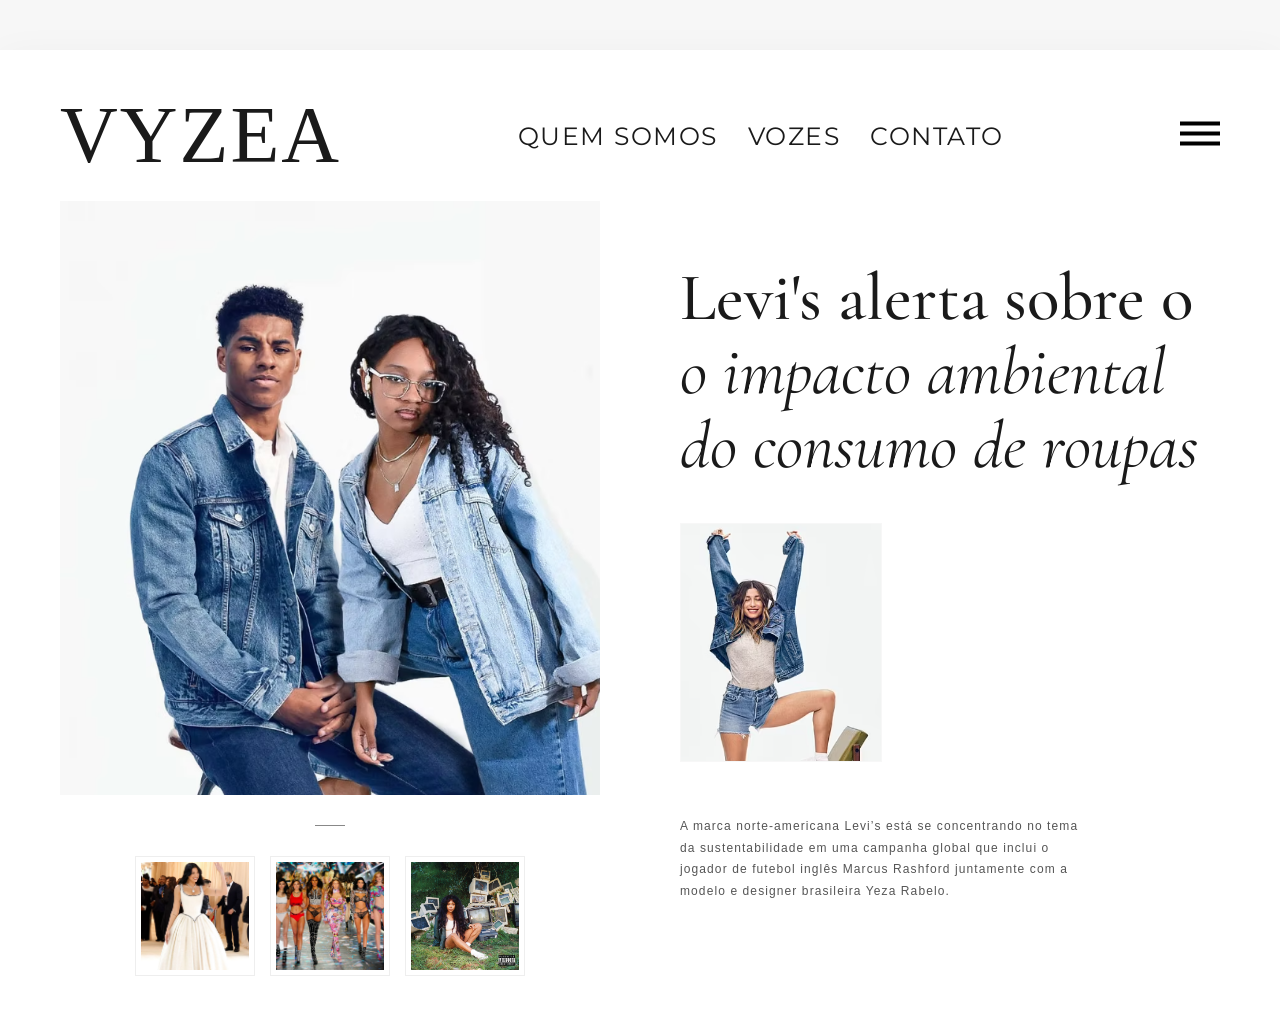
==== index.html @ 9e33a4e3 "Update index.html" ====
<!DOCTYPE html>
<html lang="pt-br">
<head>
    <meta charset="UTF-8">
    <meta name="viewport" content="width=device-width, initial-scale=1.0">
    <title>VYZEA &middot; IVizualize o mundo diferente</title>
    
    <link rel="preconnect" href="https://fonts.googleapis.com">
    <link rel="preconnect" href="https://fonts.gstatic.com" crossorigin>
    <link href="https://fonts.googleapis.com/css2?family=Cormorant+Garamond:wght@400;500;700&family=Montserrat:wght@300;400;500&display=swap" rel="stylesheet">
    
    <link rel="stylesheet" href="style.css">
</head>
<body>

    <div class="site-container">
    <header class="site-header">
        <div class="header-inner">
            <p class="brand">VYZEA</p>
            <nav class="nav-links">
                <a href="#">QUEM SOMOS</a>
                <a href="#">VOZES</a>
                <a href="#">CONTATO</a>
            </nav>
            <div class="menu-dropdown">
    <button class="menu-icon">
        <svg width="40" height="25" viewBox="0 0 20 12" fill="none">
            <rect width="20" height="2" fill="black"/><rect y="5" width="20" height="2" fill="black"/><rect y="10" width="20" height="2" fill="black"/>
        </svg>
    </button>
    <div class="dropdown-content">
        <a href="#">INÍCIO</a>
        <a href="#">CULTURA</a>
        <a href="#">MODA</a>
        <a href="#">MÚSICA</a>
    </div>
</div>
    </header>

    <main class="editorial-content" id="main-content">
       <section class="visual-column">
    <div class="hero-image-container">
    <a href="materia.html">
        <img id="main-img" src="capa.png" alt="Capa Principal" class="hero-image">
    </a>
</div>
    
    <div class="visual-controls">
        <div class="visual-line"></div>
        <div class="thumbnails">
            <img src="thumb1.png" alt="Miniatura 1" onclick="trocarImagem('capa.png')">
            <img src="thumb2.png" alt="Miniatura 2" onclick="trocarImagem('thumb2.png')">
            <img src="thumb3.jpg" alt="Miniatura 3" onclick="trocarImagem('thumb3.jpg')">
        </div>
    </div>
</section>

<script src="script.js"></script>
            
            <section class="text-column">
                <div class="editorial-titles">
    <a href="materia.html" style="text-decoration: none; color: inherit;">
        <h2><span class="first-part">Levi's alerta sobre o</span> <span class="second-part">o impacto ambiental do consumo de roupas</span></h2>
    </a>
</div>
                
                <div class="featured-detail">
                    <img src="vertical.png" alt="Detalhe da cadeira vertical">
                </div>

                <div class="editorial-text-content">
                    <p class="body-text">A marca norte-americana Levi’s está se concentrando no tema da sustentabilidade em uma campanha global que inclui o jogador de futebol inglês Marcus Rashford juntamente com a modelo e designer brasileira Yeza Rabelo.</p>
            
            </section>
            
        </main>
        
    </div>

</body>
</html>
---- style.css ----
/* --- Estilos Globais e Reset --- */
body, html {
    margin: 0;
    padding: 0;
    height: 100%;
    /* O fundo cinza claro externo */
    background-color: #f7f7f7;
    font-family: 'Montserrat', sans-serif;
    color: #1a1a1a;
    -webkit-font-smoothing: antialiased;
}

/* O container branco que moldura o conteúdo (semelhante ao papel na imagem) */
.site-container {
    background-color: #ffffff;
    max-width: 1300px;
    margin: 50px auto;
    min-height: calc(100vh - 100px);
    display: flex;
    flex-direction: column;
    box-shadow: 0 10px 40px rgba(0,0,0,0.05); /* Sombra suave para flutuar */
}

/* --- Cabeçalho Editorial --- */
.site-header {
    padding: 40px 60px 20px;
}

.header-inner {
    display: flex;
    justify-content: space-between;
    align-items: center;
}

.brand {
    font-family: 'GFS Didot', serif;
    font-weight: 500;
    font-size: 80px;
    letter-spacing: 2px;
    text-transform: uppercase;
    margin: 0;
}

.nav-links {
    display: flex;
    gap: 30px;
}

.nav-links a {
    text-decoration: none;
    color: #1a1a1a;
    font-size: 25px;
    letter-spacing: 1.5px;
    font-weight: 400;
    text-transform: uppercase;
    transition: color 0.3s;
}

.nav-links a:hover {
    color: #888;
}

.menu-icon {
    background: none;
    border: none;
    cursor: pointer;
    padding: 0;
}

/* --- Layout Principal --- */
.editorial-content {
    display: grid;
    grid-template-columns: 1fr 1fr; /* Duas colunas iguais */
    gap: 0;
    padding: 0 60px 60px;
    align-items: start;
}

/* --- Coluna da Esquerda (Imagens) --- */
.visual-column {
    position: relative;
    padding-right: 40px; /* Afastamento da coluna de texto */
}

.hero-image-container {
    overflow: hidden;
    position: relative;
    padding-bottom: 110%; /* Cria uma proporção de imagem alta */
}

.hero-image {
    position: absolute;
    width: 100%;
    height: 100%;
    object-fit: cover;
    object-position: top; /* Foca no rosto/topo se necessário */
}

/* Controles visuais (linha e thumbnails) */
.visual-controls {
    margin-top: 30px;
    display: flex;
    flex-direction: column;
    align-items: center;
}

.visual-line {
    width: 30px;
    height: 1px;
    background-color: #888;
    margin-bottom: 30px;
}

.thumbnails {
    display: flex;
    gap: 15px;
}

.thumbnails img {
    width: 108px;
    height: 108px;
    object-fit: cover;
    border: 1px solid #eee;
    padding: 5px;
    cursor: pointer;
    transition: all 0.3s;
}

.thumbnails img:hover {
    border-color: #ccc;
    transform: translateY(-3px);
}

/* --- Coluna da Direita (Tipografia Avançada) --- */
.text-column {
    padding-left: 40px; /* Afastamento da coluna de imagens */
}

/* Tipografia avançada para imitar o estilo serifado com ligaturas */
.editorial-titles {
    margin-top: 60px;
    margin-bottom: 40px;
}

.editorial-titles h2 {
    font-family: 'Cormorant Garamond', serif;
    font-size: 4.2rem;
    font-weight: 500;
    line-height: 1.1;
    margin: 0;
    position: relative;
}

/* Recria o efeito de alinhamento e ligaturas */
.first-part, .second-part, .third-part, .fourth-part {
    display: inline-block;
}

.first-part { margin-right: 15px; }
.second-part { font-style: italic; font-weight: 400; }
.third-part { display: block; margin-top: 10px; }
.fourth-part { display: block; margin-left: -5px; }

/* Adiciona o ponto sutil na letra 's' se possível (técnica avançada de fonte) */
.fourth-part {
    font-feature-settings: "liga" 1, "dlig" 1; /* Ativa ligaturas discricionárias */
}

/* Bloco vertical de detalhe */
.featured-detail {
    margin-bottom: 50px;
    position: relative;
    max-width: 200px; /* Controla o tamanho da foto vertical */
}

.featured-detail img {
    width: 100%;
    border: 1px solid #f7f7f7;
}

/* Texto de Corpo Editorial */
.editorial-text-content {
    max-width: 400px;
    margin-top: 40px;
}

.body-text {
    font-family: 'GFS Didot', sans-serif;
    font-size: 12px;
    letter-spacing: 1.1px;

    /* Faz a imagem principal ter uma transição suave */
#main-img {
    transition: opacity 0.3s ease-in-out;
}

/* Estilo para as miniaturas */
.thumbnails img {
    cursor: pointer; /* Transforma o mouse em "mãozinha" */
    transition: transform 0.2s, filter 0.2s;
    filter: grayscale(30%); /* Elas ficam levemente cinzas */
}

.thumbnails img:hover {
    transform: scale(1.05); /* Aumentam levemente ao passar o mouse */
    filter: grayscale(0%); /* Ganham cor total no foco */
}
    font-weight: 400;
    color: #555;
    line-height: 1.8;
}

/* Container do Menu */
.menu-dropdown {
    position: relative;
    display: inline-block;
}

/* Esconde as categorias inicialmente */
.dropdown-content {
    display: block;
    position: absolute;
    right: 0; /* Alinha à direita do botão */
    top: 100%; /* Aparece logo abaixo */
    background-color: #fff;
    min-width: 180px;
    box-shadow: 0px 10px 20px rgba(0,0,0,0.05); /* Sombra bem leve */
    z-index: 999;
    
    /* Efeito de suavidade */
    opacity: 0;
    visibility: hidden;
    transform: translateY(10px);
    transition: all 0.3s ease;
    
    border: 1px solid #f0f0f0;
    padding: 10px 0;
}

/* Estilo dos links dentro do menu */
.dropdown-content a {
    color: #000;
    padding: 12px 20px;
    text-decoration: none;
    display: block;
    font-family: 'Montserrat', sans-serif;
    font-size: 0.7rem;
    letter-spacing: 1.5px;
    font-weight: 500;
    transition: background 0.2s;
}

/* Hover nos links internos */
.dropdown-content a:hover {
    background-color: #f9f9f9;
}

/* O "Pulo do Gato": Quando o mouse está no container, mostra o menu */
.menu-dropdown:hover .dropdown-content {
    opacity: 1;
    visibility: visible;
    transform: translateY(0);
}

/* Garante que o botão não tenha fundo estranho */
.menu-icon {
    background: none;
    border: none;
    cursor: pointer;
}
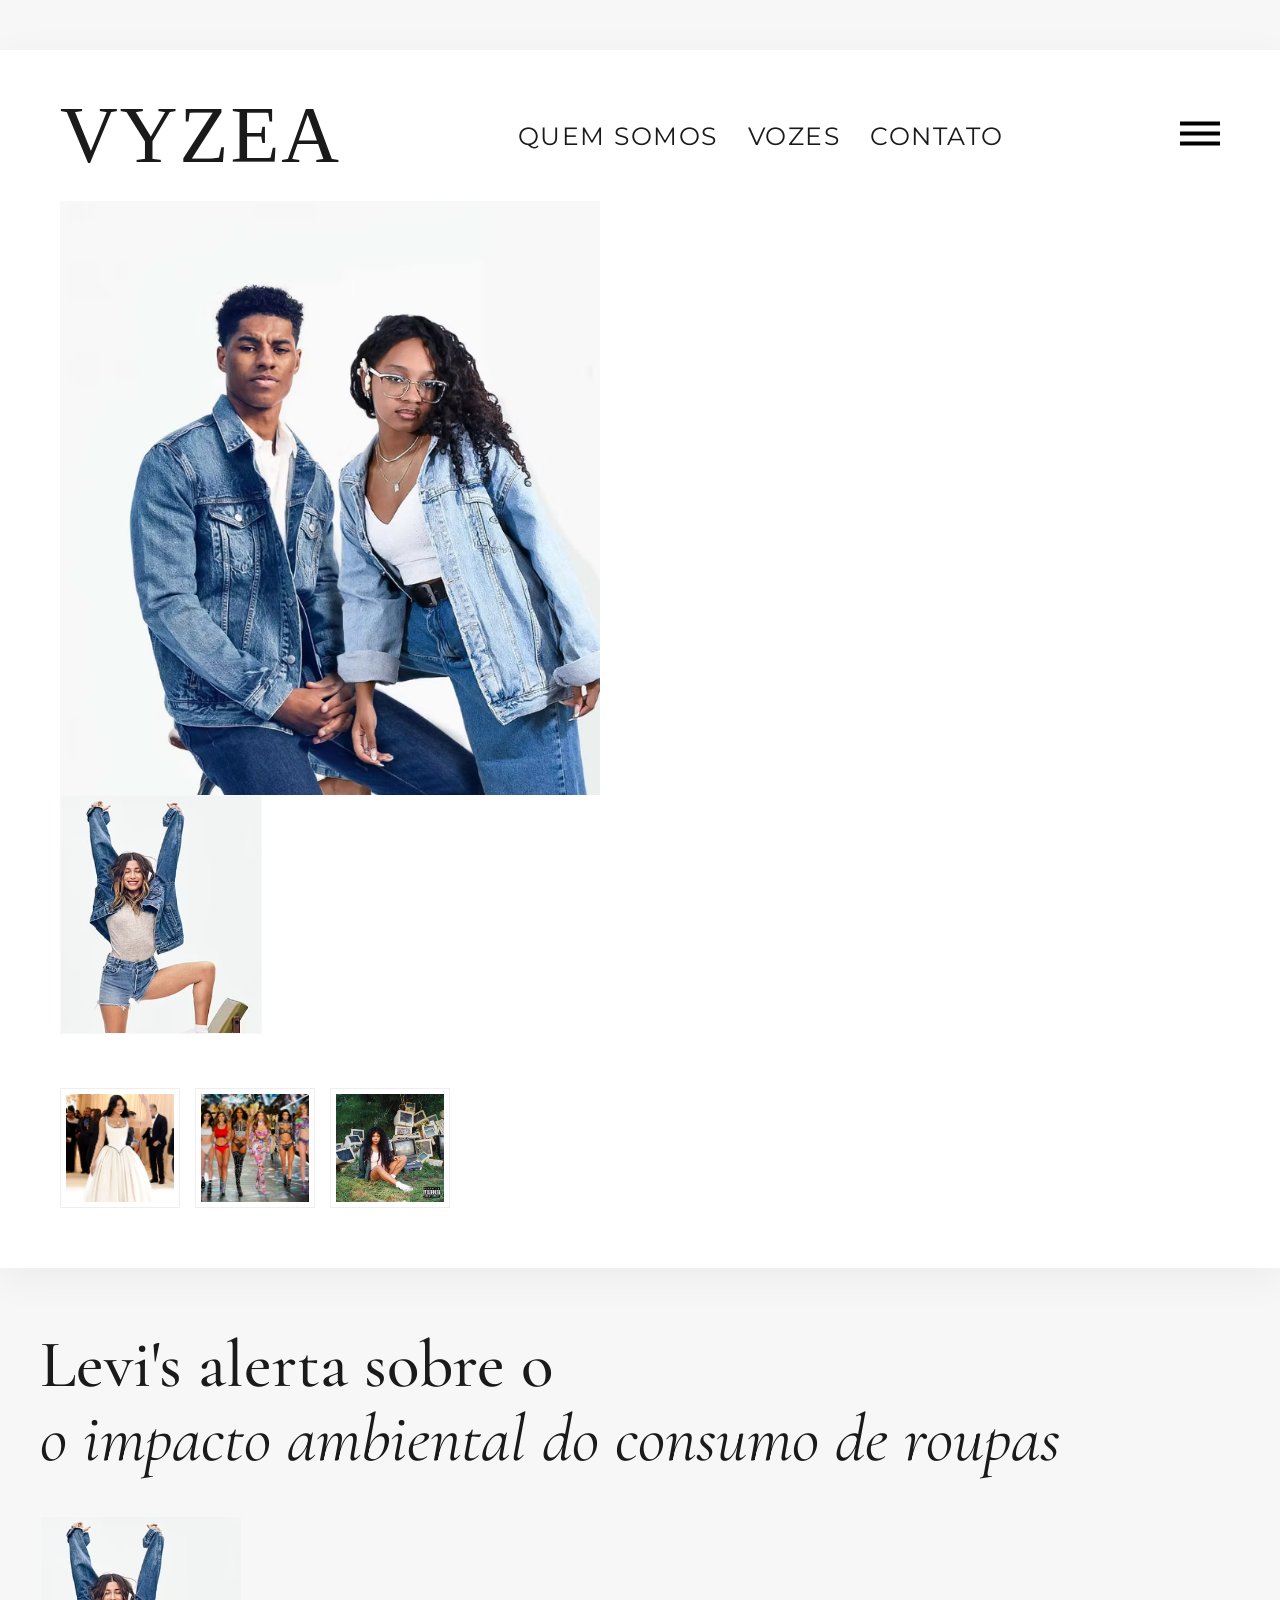
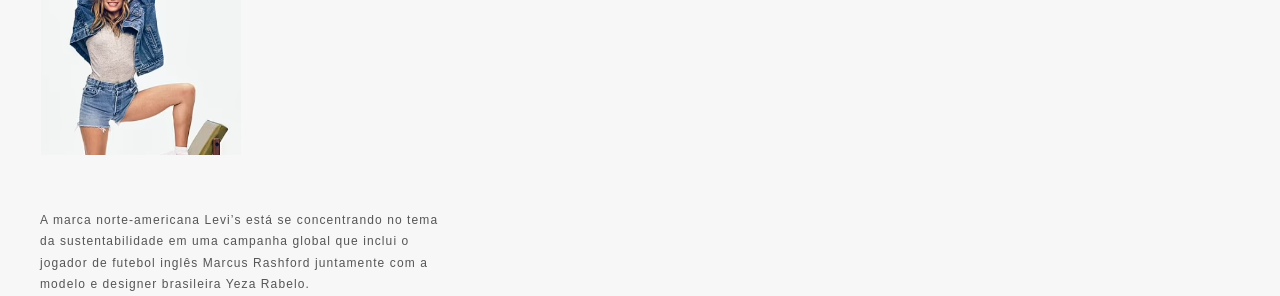
==== commit 4ce3cb0f: "Update index.html" ====
--- a/index.html
+++ b/index.html
@@ -45,13 +45,20 @@
     </a>
 </div>
     
-    <div class="visual-controls">
-        <div class="visual-line"></div>
-        <div class="thumbnails">
-            <img src="thumb1.png" alt="Miniatura 1" onclick="trocarImagem('capa.png')">
-            <img src="thumb2.png" alt="Miniatura 2" onclick="trocarImagem('thumb2.png')">
-            <img src="thumb3.jpg" alt="Miniatura 3" onclick="trocarImagem('thumb3.jpg')">
-        </div>
+    <div class="featured-detail">
+    <img id="vertical-img" src="vertical.png" alt="Detalhe Vertical">
+</div>
+
+<div class="thumbnails">
+    <img src="thumb1.png" alt="Miniatura 1" style="cursor: pointer;"
+         onclick="trocarConteudo('capa2.png', 'Met Gala 2023: veja looks e tendências', 'que marcaram o Oscar da moda', 'O tapete vermelho agitou a noite com produções em homenagem ao saudoso estilista Karl Largerfeld.', 'vertical2.png')">
+
+    <img src="thumb2.png" alt="Miniatura 2" style="cursor: pointer;"
+         onclick="trocarConteudo('capa3.png', 'Victoria\'s Secret Fashion Show', 'anuncia volta com novidades', 'Agora a diversidade deve tomar conta das passarelas levando um tom de realidade necessário.', 'vertical3.png')">
+
+    <img src="thumb3.jpg" alt="Miniatura 3" style="cursor: pointer;"
+         onclick="trocarConteudo('capa4.jpg', '6 álbuns pra quem quer', 'conhecer o R&B contemporâneo', 'O R&B é um estilo clássico que já passou por inúmeras transformações desde que esse termo foi de fato oficializado, na década de 40, ao substituir o que chamavam de Race Music.', 'vertical4.png')">
+</div>
     </div>
 </section>
 
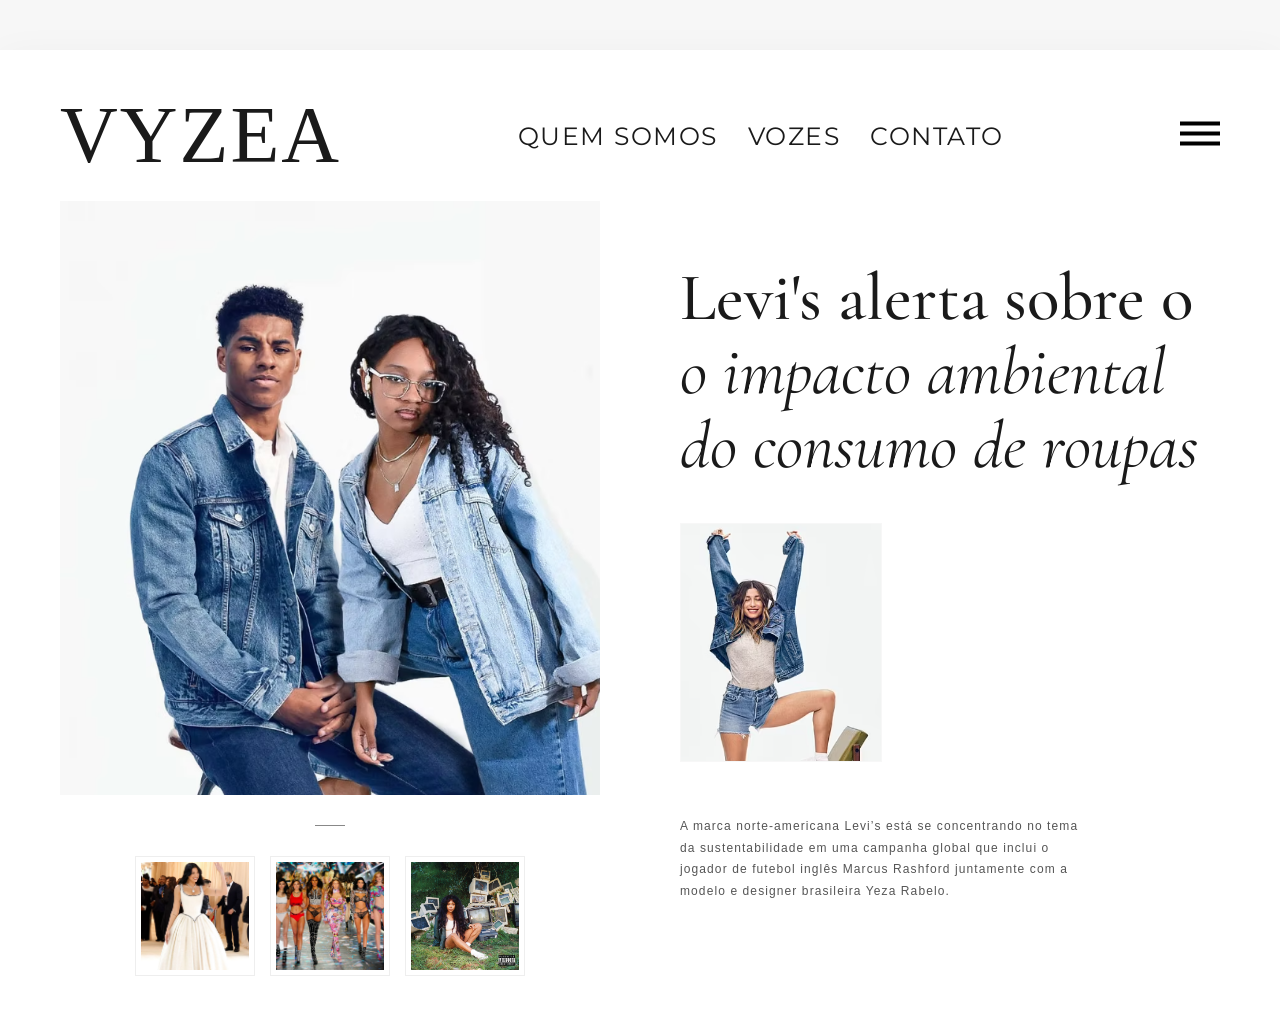
==== commit 73d5768f: "Update index.html" ====
--- a/index.html
+++ b/index.html
@@ -45,20 +45,13 @@
     </a>
 </div>
     
-    <div class="featured-detail">
-    <img id="vertical-img" src="vertical.png" alt="Detalhe Vertical">
-</div>
-
-<div class="thumbnails">
-    <img src="thumb1.png" alt="Miniatura 1" style="cursor: pointer;"
-         onclick="trocarConteudo('capa2.png', 'Met Gala 2023: veja looks e tendências', 'que marcaram o Oscar da moda', 'O tapete vermelho agitou a noite com produções em homenagem ao saudoso estilista Karl Largerfeld.', 'vertical2.png')">
-
-    <img src="thumb2.png" alt="Miniatura 2" style="cursor: pointer;"
-         onclick="trocarConteudo('capa3.png', 'Victoria\'s Secret Fashion Show', 'anuncia volta com novidades', 'Agora a diversidade deve tomar conta das passarelas levando um tom de realidade necessário.', 'vertical3.png')">
-
-    <img src="thumb3.jpg" alt="Miniatura 3" style="cursor: pointer;"
-         onclick="trocarConteudo('capa4.jpg', '6 álbuns pra quem quer', 'conhecer o R&B contemporâneo', 'O R&B é um estilo clássico que já passou por inúmeras transformações desde que esse termo foi de fato oficializado, na década de 40, ao substituir o que chamavam de Race Music.', 'vertical4.png')">
-</div>
+    <div class="visual-controls">
+        <div class="visual-line"></div>
+        <div class="thumbnails">
+            <img src="thumb1.png" alt="Miniatura 1" onclick="trocarImagem('capa.png')">
+            <img src="thumb2.png" alt="Miniatura 2" onclick="trocarImagem('thumb2.png')">
+            <img src="thumb3.jpg" alt="Miniatura 3" onclick="trocarImagem('thumb3.jpg')">
+        </div>
     </div>
 </section>
 
@@ -85,4 +78,4 @@
     </div>
 
 </body>
-</html>
+</html> 
